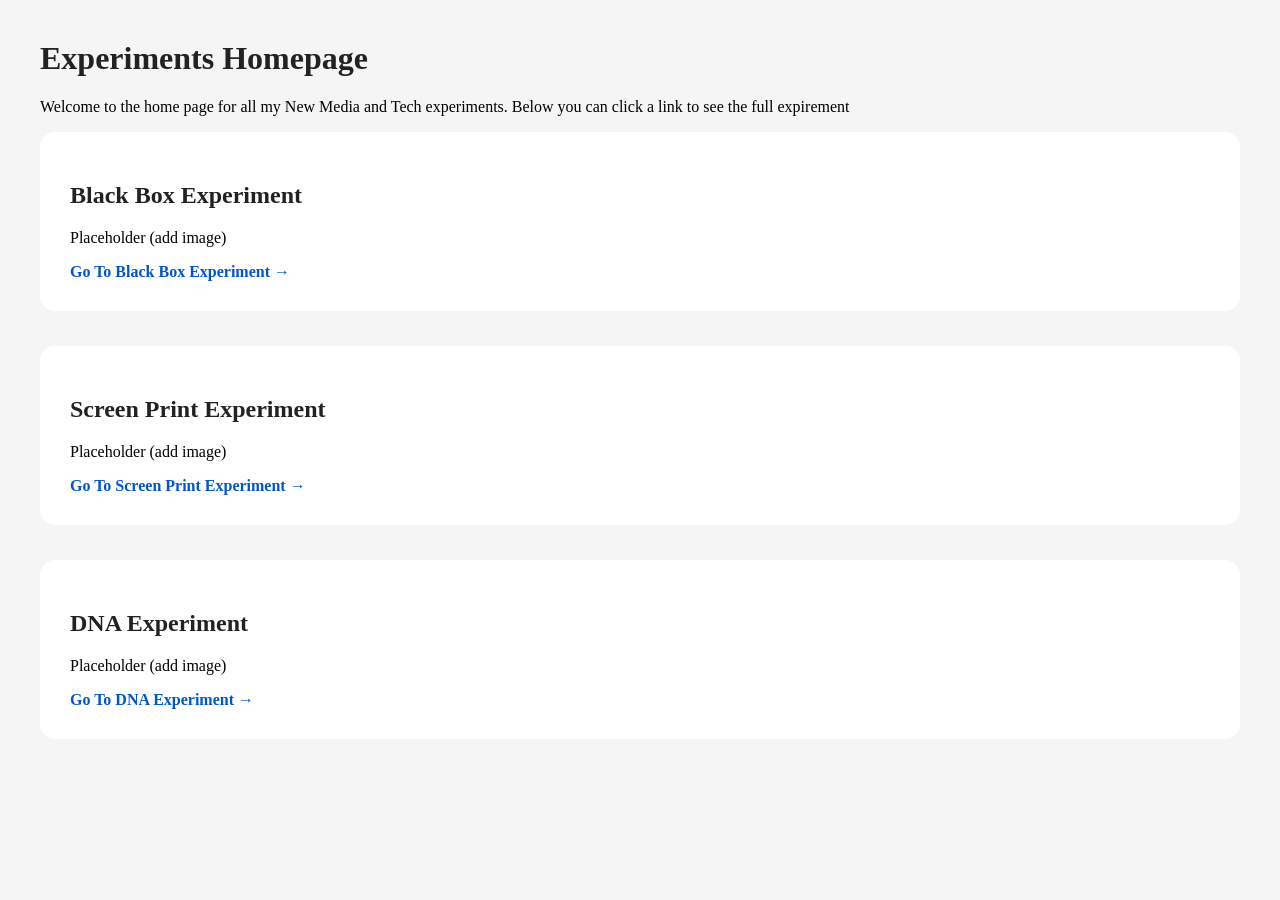
==== index.html @ a8d27109 "Update index.html" ====
<!DOCTYPE html>
<html lang="en">
<head>
    <meta charset="UTF-8">
    <title>NMT Expirements Homepage</title>
    <link rel="icon" type="images/png" href="/images/Spidermanicon.png">
    <style>
        body {
            font-family: 'Brush Script MT', cursive;
            margin: 40px;
            background: #f5f5f5;
        }
        h1, h2 {
            color: #222;
        }
        .experiment {
            background: white;
            padding: 30px;
            margin-bottom: 35px;
            border-radius: 15px;
        }
        a {
            color: #0055cc;
            font-weight: bold;
            text-decoration: none;
        }
        a:hover {
            text-decoration: underline;
        }
    </style>
</head>

<body>

    <h1>Experiments Homepage</h1>
    <p>Welcome to the home page for all my New Media and Tech experiments. Below you can click a link to see the full expirement</p>

    <div class="experiment">
        <h2>Black Box Experiment</h2>
        <p>
            Placeholder
            (add image)
        </p>
        <a href="/BlackBox.html">Go To Black Box Experiment →</a>
    </div>

    <div class="experiment">
        <h2>Screen Print Experiment</h2>
        <p>
            Placeholder
            (add image)
        </p>
        <a href="/screenprint.html">Go To Screen Print Experiment →</a>
    </div>

    <div class="experiment">
        <h2>DNA Experiment</h2>
        <p>
            Placeholder
            (add image)
        </p>
        <a href="/DNA-Experiment.html">Go To DNA Experiment →</a>
    </div>

</body>
</html>
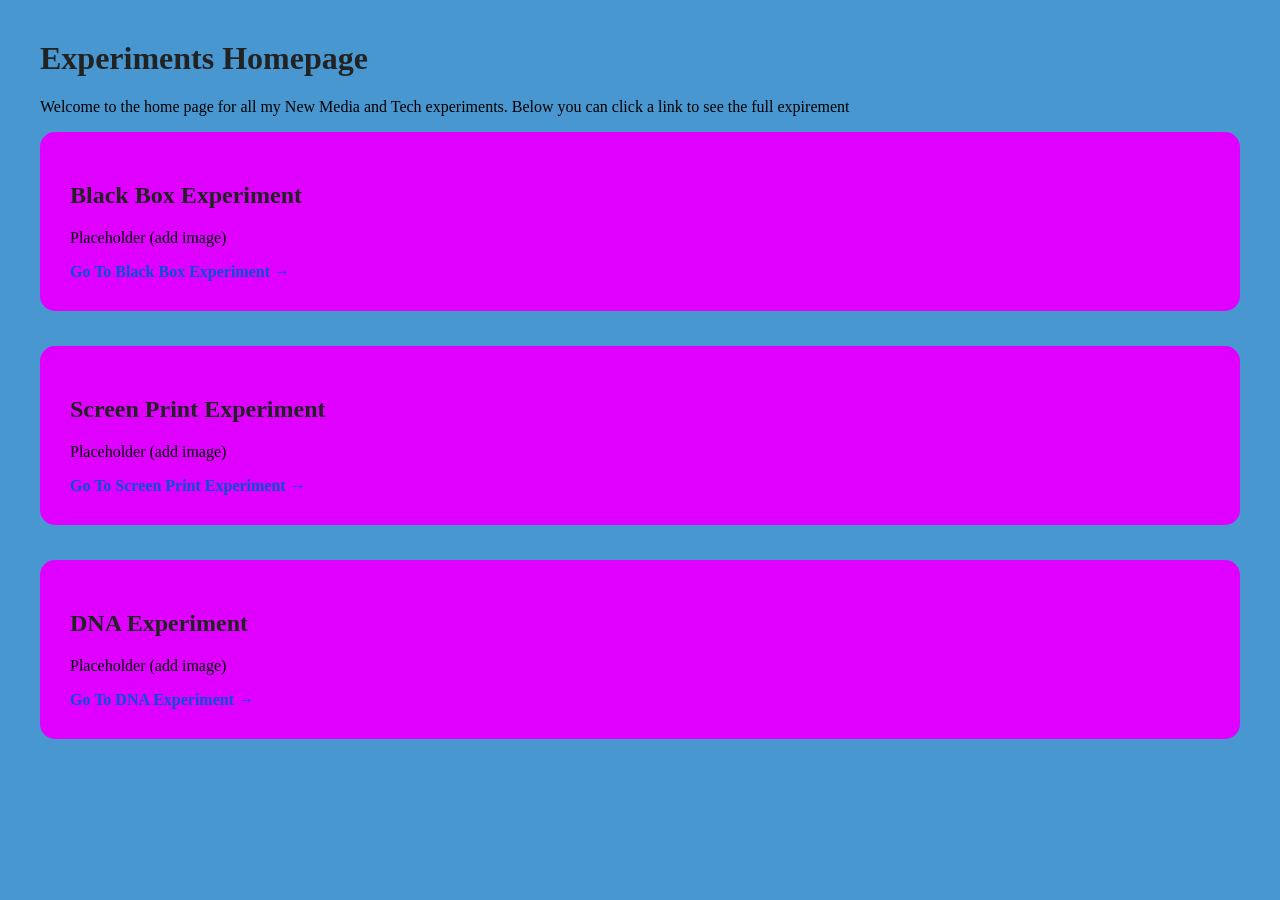
==== commit b5de2140: "Update index.html" ====
--- a/index.html
+++ b/index.html
@@ -8,13 +8,13 @@
         body {
             font-family: 'Brush Script MT', cursive;
             margin: 40px;
-            background: #f5f5f5;
+            background: #4997D0;
         }
         h1, h2 {
             color: #222;
         }
         .experiment {
-            background: white;
+            background: #DF00FF;
             padding: 30px;
             margin-bottom: 35px;
             border-radius: 15px;
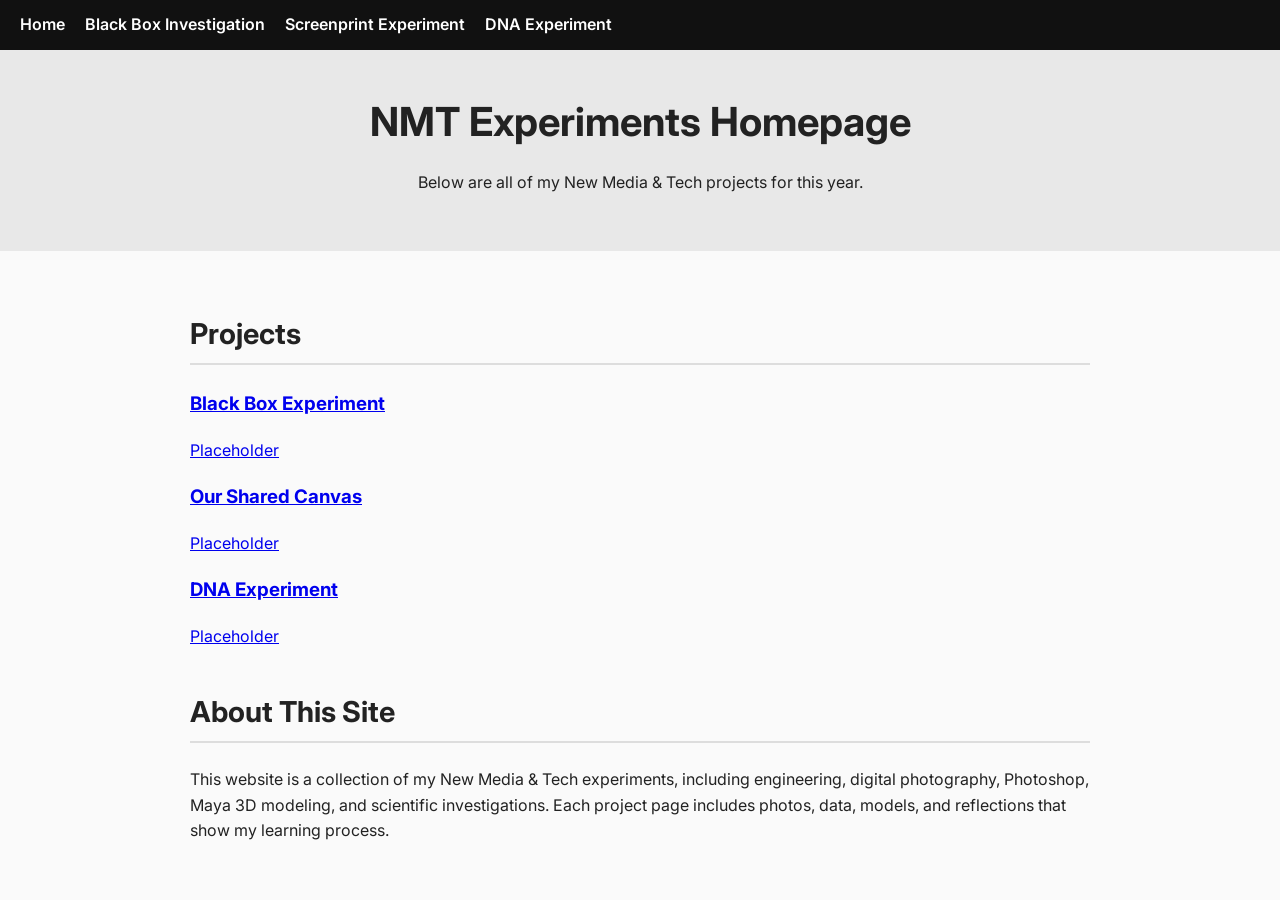
==== commit 58e13dea: "Update index.html" ====
--- a/index.html
+++ b/index.html
@@ -1,66 +1,69 @@
 <!DOCTYPE html>
 <html lang="en">
 <head>
-    <meta charset="UTF-8">
-    <title>NMT Expirements Homepage</title>
-    <link rel="icon" type="images/png" href="/images/Spidermanicon.png">
-    <style>
-        body {
-            font-family: 'Brush Script MT', cursive;
-            margin: 40px;
-            background: #4997D0;
-        }
-        h1, h2 {
-            color: #222;
-        }
-        .experiment {
-            background: #DF00FF;
-            padding: 30px;
-            margin-bottom: 35px;
-            border-radius: 15px;
-        }
-        a {
-            color: #0055cc;
-            font-weight: bold;
-            text-decoration: none;
-        }
-        a:hover {
-            text-decoration: underline;
-        }
-    </style>
+  <meta charset="UTF-8">
+  <title>NMT Experiments Homepage</title>
+  <link rel="icon" type="image/png" href="/images/Spidermanicon.png">
+  <meta name="viewport" content="width=device-width, initial-scale=1">
+
+  <link rel="preconnect" href="https://fonts.googleapis.com">
+  <link rel="preconnect" href="https://fonts.gstatic.com" crossorigin>
+  <link href="https://fonts.googleapis.com/css2?family=Inter:wght@300;400;600;700&display=swap" rel="stylesheet">
+
+  <link rel="stylesheet" href="style.css">
 </head>
 
 <body>
 
-    <h1>Experiments Homepage</h1>
-    <p>Welcome to the home page for all my New Media and Tech experiments. Below you can click a link to see the full expirement</p>
+<nav class="navbar">
+  <ul>
+    <li><a href="index.html" class="active">Home</a></li>
+    <li><a href="BlackBox.html">Black Box Investigation</a></li>
+    <li><a href="screenprint.html">Screenprint Experiment</a></li>
+    <li><a href="DNA-Experiment.html">DNA Experiment</a></li>
+  </ul>
+</nav>
 
-    <div class="experiment">
-        <h2>Black Box Experiment</h2>
-        <p>
-            Placeholder
-            (add image)
-        </p>
-        <a href="/BlackBox.html">Go To Black Box Experiment →</a>
-    </div>
+<header class="hero">
+  <h1>NMT Experiments Homepage</h1>
+  <p>Below are all of my New Media & Tech projects for this year.</p>
+</header>
 
-    <div class="experiment">
-        <h2>Screen Print Experiment</h2>
-        <p>
-            Placeholder
-            (add image)
-        </p>
-        <a href="/screenprint.html">Go To Screen Print Experiment →</a>
-    </div>
+<main class="content">
 
-    <div class="experiment">
-        <h2>DNA Experiment</h2>
-        <p>
-            Placeholder
-            (add image)
-        </p>
-        <a href="/DNA-Experiment.html">Go To DNA Experiment →</a>
-    </div>
+<section>
+  <h2>Projects</h2>
+
+  <div class="card-grid">
+
+    <a class="card" href="/BlackBox.html">
+      <h3>Black Box Experiment</h3>
+      <p>Placeholder</p>
+    </a>
+
+    <a class="card" href="/screenprint.html">
+      <h3>Our Shared Canvas</h3>
+      <p>Placeholder</p>
+    </a>
+
+    <a class="card" href="/DNA-Experiment.html">
+      <h3>DNA Experiment</h3>
+      <p>Placeholder</p>
+    </a>
+
+  </div>
+</section>
+
+<section>
+  <h2>About This Site</h2>
+  <p>
+    This website is a collection of my New Media & Tech experiments, including engineering,
+    digital photography, Photoshop, Maya 3D modeling, and scientific investigations. Each project page
+    includes photos, data, models, and reflections that show my learning process.
+  </p>
+</section>
+
+</main>
 
 </body>
 </html>
--- a/style.css
+++ b/style.css
@@ -0,0 +1,97 @@
+body {
+  font-family: 'Inter', sans-serif;
+  margin: 0;
+  padding: 0;
+  background: #fafafa;
+  color: #222;
+  line-height: 1.6;
+}
+
+.navbar {
+  background: #111;
+  padding: 12px 20px;
+}
+
+.navbar ul {
+  list-style: none;
+  display: flex;
+  gap: 20px;
+  margin: 0;
+  padding: 0;
+}
+
+.navbar a {
+  color: white;
+  text-decoration: none;
+  font-weight: 600;
+}
+
+.navbar a:hover {
+  opacity: 0.7;
+}
+
+.hero {
+  text-align: center;
+  padding: 40px 20px;
+  background: #e8e8e8;
+}
+
+.hero h1 {
+  font-size: 2.5rem;
+  margin: 0;
+}
+
+.content {
+  max-width: 900px;
+  margin: auto;
+  padding: 20px;
+}
+
+h2 {
+  margin-top: 40px;
+  font-size: 1.8rem;
+  border-bottom: 2px solid #ddd;
+  padding-bottom: 6px;
+}
+
+.image-large {
+  width: 100%;
+  max-width: 600px;
+  display: block;
+  margin: 20px auto;
+  border-radius: 6px;
+}
+
+.photo-grid {
+  display: grid;
+  grid-template-columns: repeat(auto-fit, minmax(180px, 1fr));
+  gap: 12px;
+  margin: 20px 0;
+}
+
+.photo-grid img {
+  width: 100%;
+  border-radius: 6px;
+}
+
+.materials li {
+  margin-bottom: 6px;
+}
+
+.data-table {
+  width: 100%;
+  border-collapse: collapse;
+  margin-top: 20px;
+}
+
+.data-table th,
+.data-table td {
+  border: 1px solid #ccc;
+  padding: 10px;
+  text-align: center;
+}
+
+.data-table th {
+  background: #f0f0f0;
+  font-weight: 700;
+}
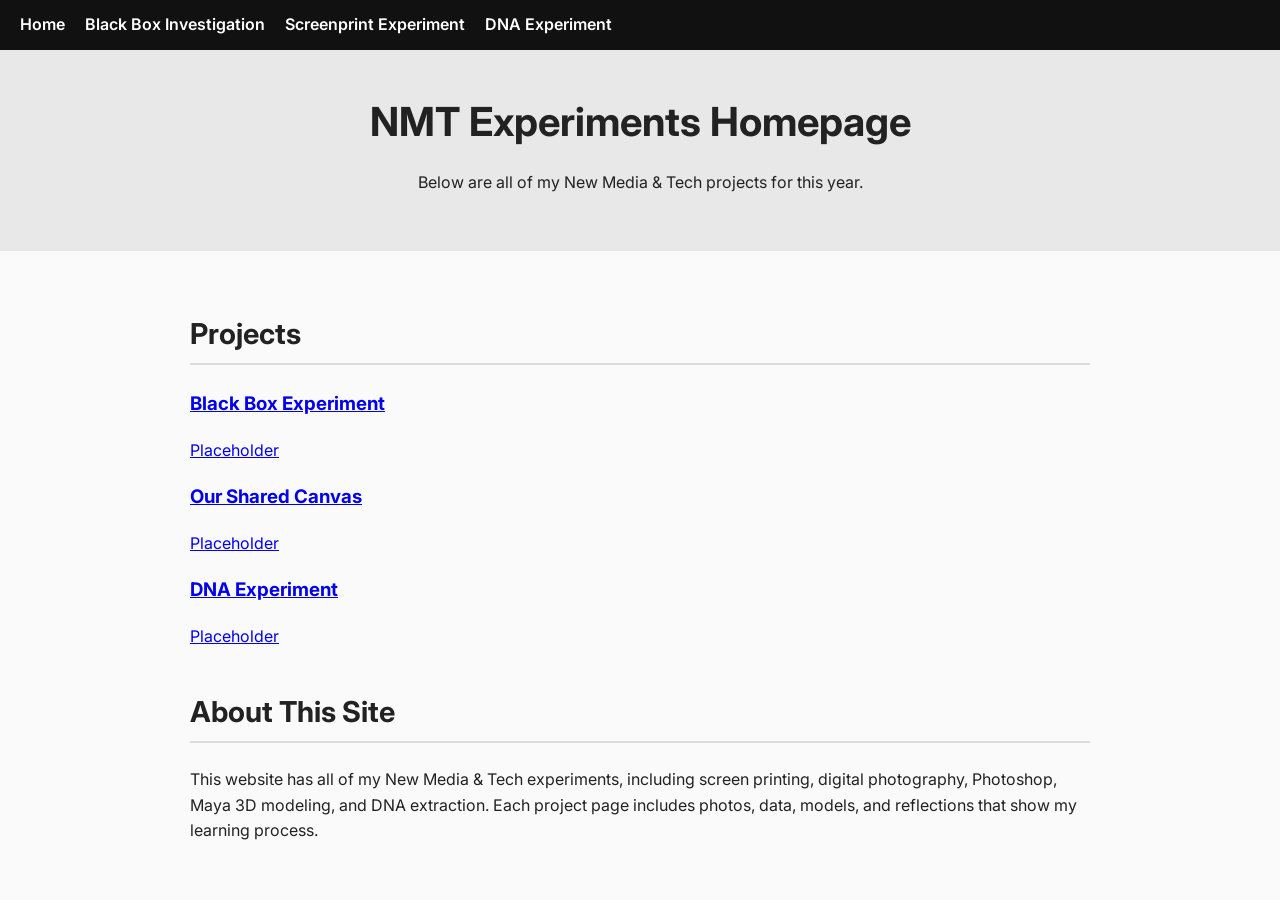
==== commit 48835fa7: "Update index.html" ====
--- a/index.html
+++ b/index.html
@@ -57,8 +57,8 @@
 <section>
   <h2>About This Site</h2>
   <p>
-    This website is a collection of my New Media & Tech experiments, including engineering,
-    digital photography, Photoshop, Maya 3D modeling, and scientific investigations. Each project page
+    This website has all of my New Media & Tech experiments, including screen printing,
+    digital photography, Photoshop, Maya 3D modeling, and DNA extraction. Each project page
     includes photos, data, models, and reflections that show my learning process.
   </p>
 </section>
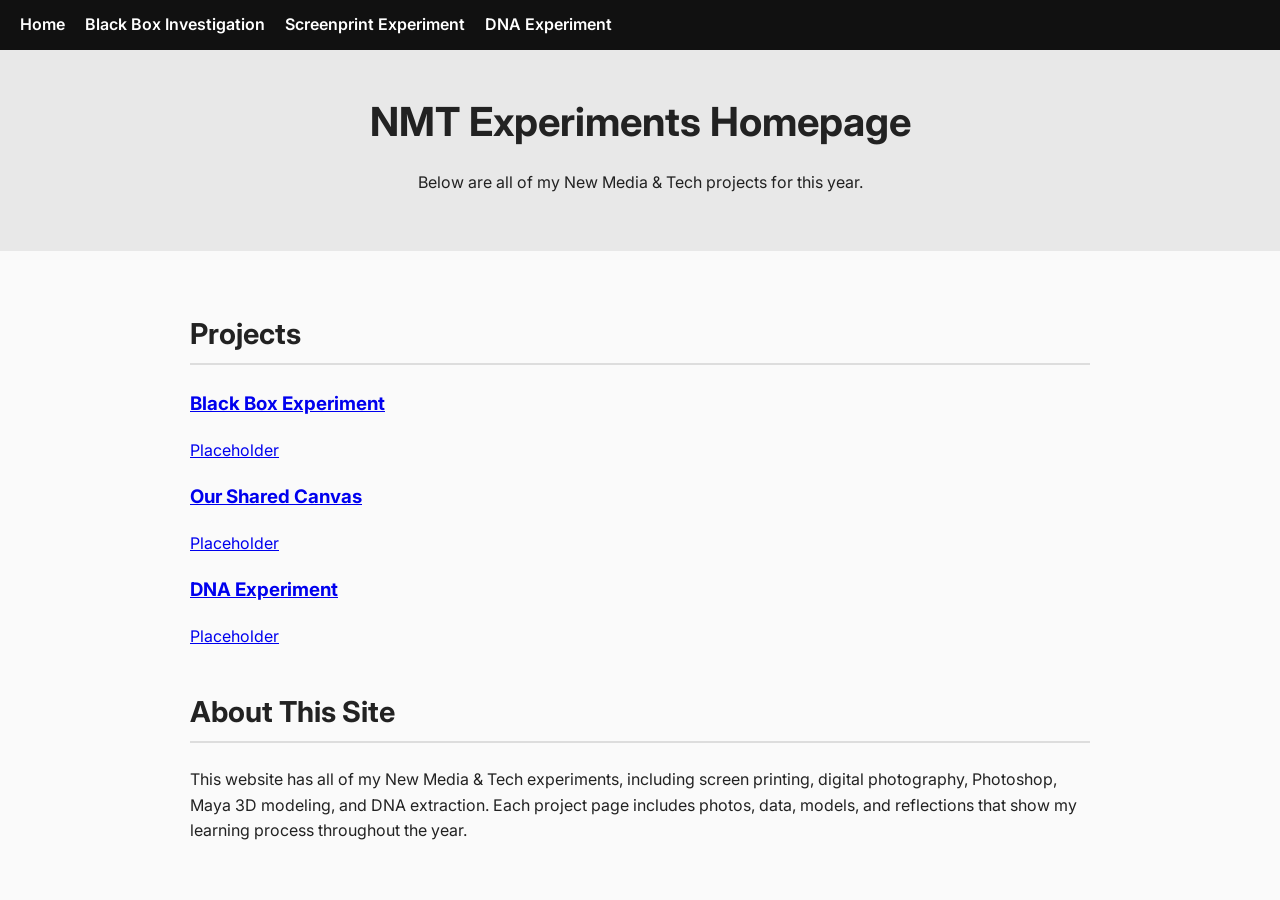
==== commit ab208921: "Update index.html" ====
--- a/index.html
+++ b/index.html
@@ -59,7 +59,7 @@
   <p>
     This website has all of my New Media & Tech experiments, including screen printing,
     digital photography, Photoshop, Maya 3D modeling, and DNA extraction. Each project page
-    includes photos, data, models, and reflections that show my learning process.
+    includes photos, data, models, and reflections that show my learning process throughout the year.
   </p>
 </section>
 
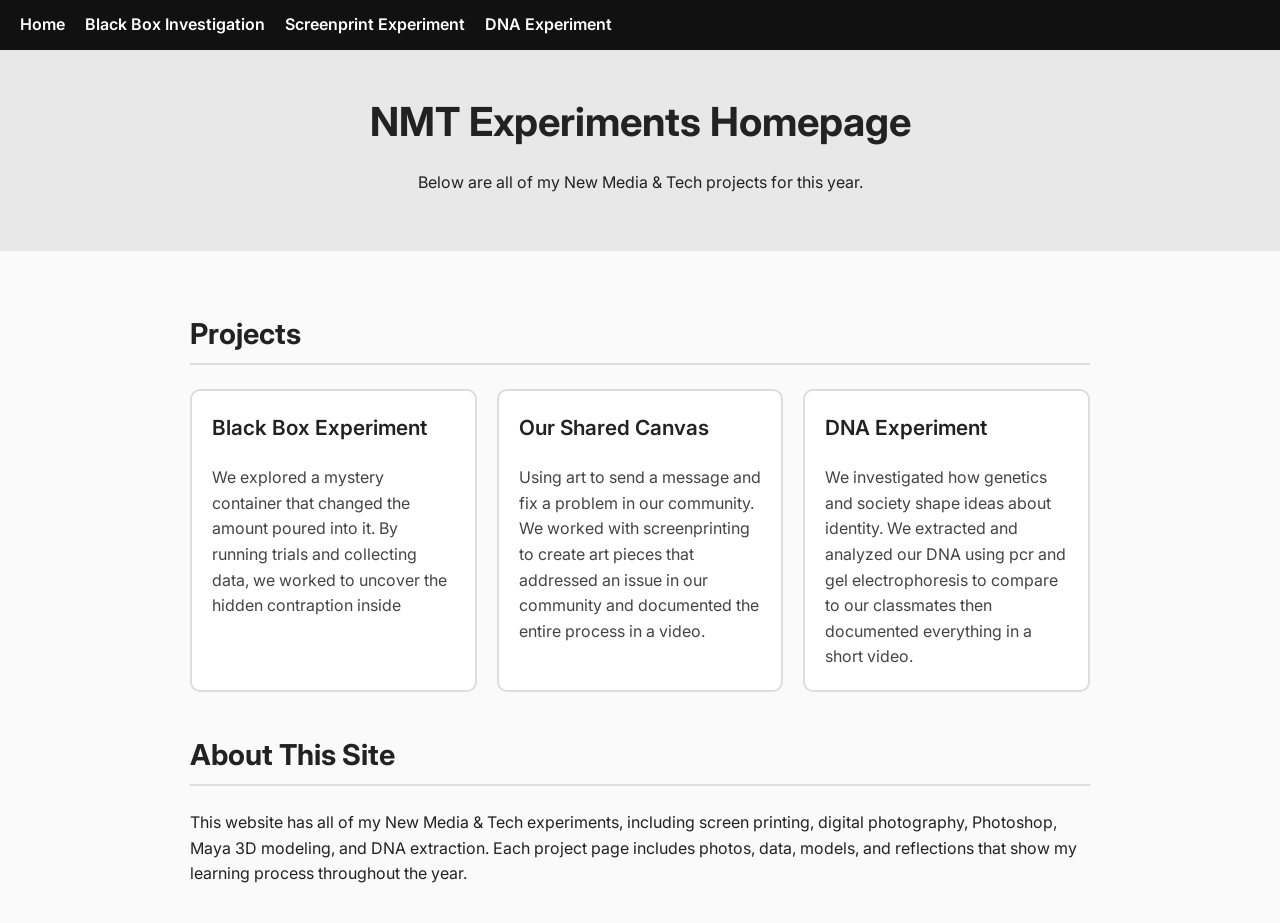
==== commit 250309e8: "Update index.html" ====
--- a/index.html
+++ b/index.html
@@ -31,37 +31,33 @@
 
 <main class="content">
 
-<section>
+
   <h2>Projects</h2>
 
   <div class="card-grid">
 
     <a class="card" href="/BlackBox.html">
       <h3>Black Box Experiment</h3>
-      <p>Placeholder</p>
+      <p>We explored a mystery container that changed the amount poured into it. By running trials and collecting data, we worked to uncover the hidden contraption inside</p>
     </a>
 
     <a class="card" href="/screenprint.html">
       <h3>Our Shared Canvas</h3>
-      <p>Placeholder</p>
+      <p>Using art to send a message and fix a problem in our community. We worked with screenprinting to create art pieces that addressed an issue in our community and documented the entire process in a video.</p>
     </a>
 
     <a class="card" href="/DNA-Experiment.html">
       <h3>DNA Experiment</h3>
-      <p>Placeholder</p>
+      <p>We investigated how genetics and society shape ideas about identity. We extracted and analyzed our DNA using pcr and gel electrophoresis to compare to our classmates then documented everything in a short video.</p>
     </a>
 
   </div>
-</section>
-
-<section>
   <h2>About This Site</h2>
   <p>
     This website has all of my New Media & Tech experiments, including screen printing,
     digital photography, Photoshop, Maya 3D modeling, and DNA extraction. Each project page
     includes photos, data, models, and reflections that show my learning process throughout the year.
   </p>
-</section>
 
 </main>
 
--- a/style.css
+++ b/style.css
@@ -95,3 +95,31 @@
   background: #f0f0f0;
   font-weight: 700;
 }
+.card-grid {
+  display: grid;
+  grid-template-columns: repeat(auto-fit, minmax(260px, 1fr));
+  gap: 20px;
+  margin-top: 20px;
+}
+
+.card {
+  display: block;
+  background: white;
+  padding: 20px;
+  border-radius: 10px;
+  border: 2px solid #ddd;
+  text-decoration: none;
+  color: #222;
+}
+
+.card h3 {
+  margin-top: 0;
+  font-size: 1.3rem;
+  font-weight: 600;
+}
+
+.card p {
+  margin-bottom: 0;
+  color: #444;
+}
+
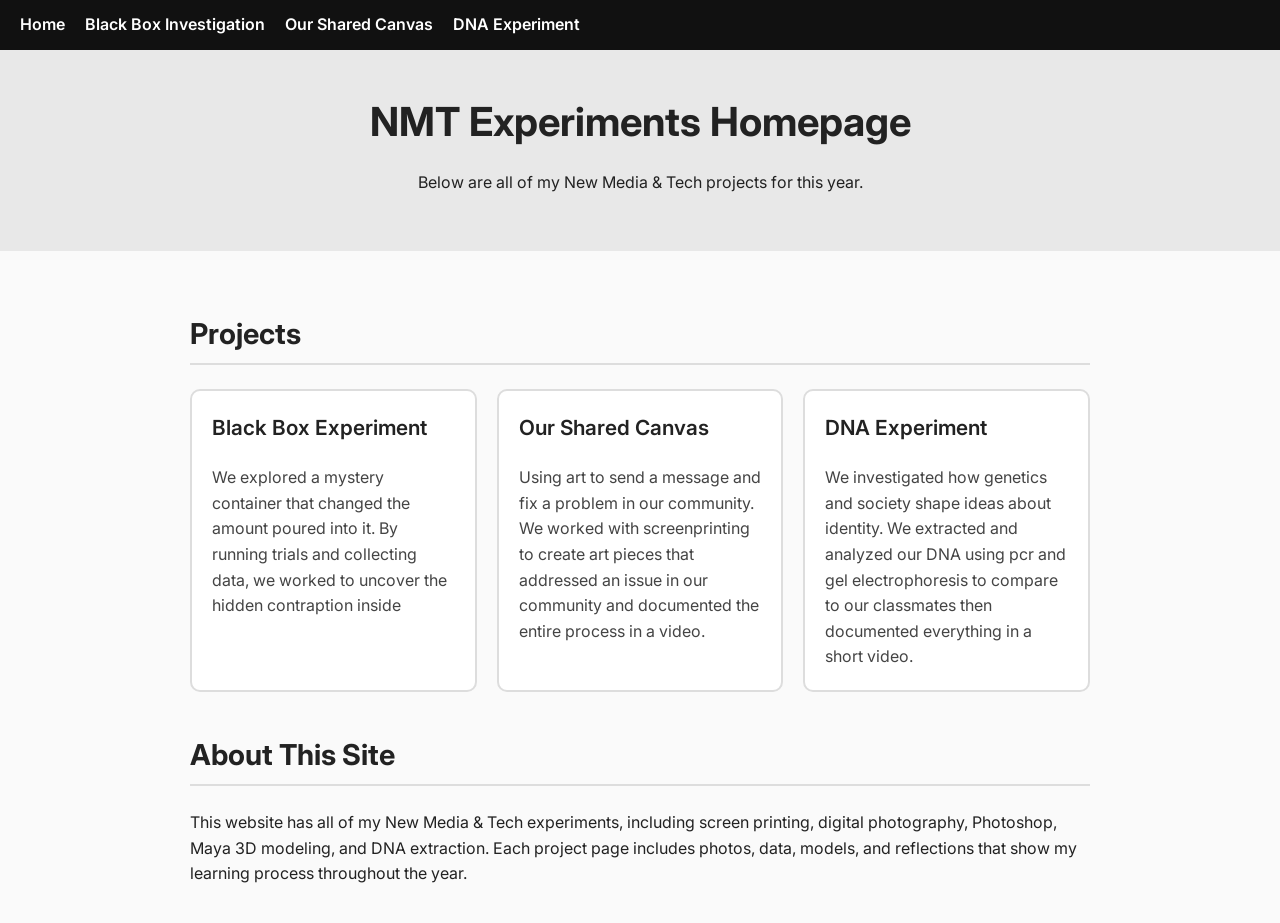
==== commit eb83ddb1: "Update index.html" ====
--- a/index.html
+++ b/index.html
@@ -19,7 +19,7 @@
   <ul>
     <li><a href="index.html" class="active">Home</a></li>
     <li><a href="BlackBox.html">Black Box Investigation</a></li>
-    <li><a href="screenprint.html">Screenprint Experiment</a></li>
+    <li><a href="screenprint.html">Our Shared Canvas</a></li>
     <li><a href="DNA-Experiment.html">DNA Experiment</a></li>
   </ul>
 </nav>
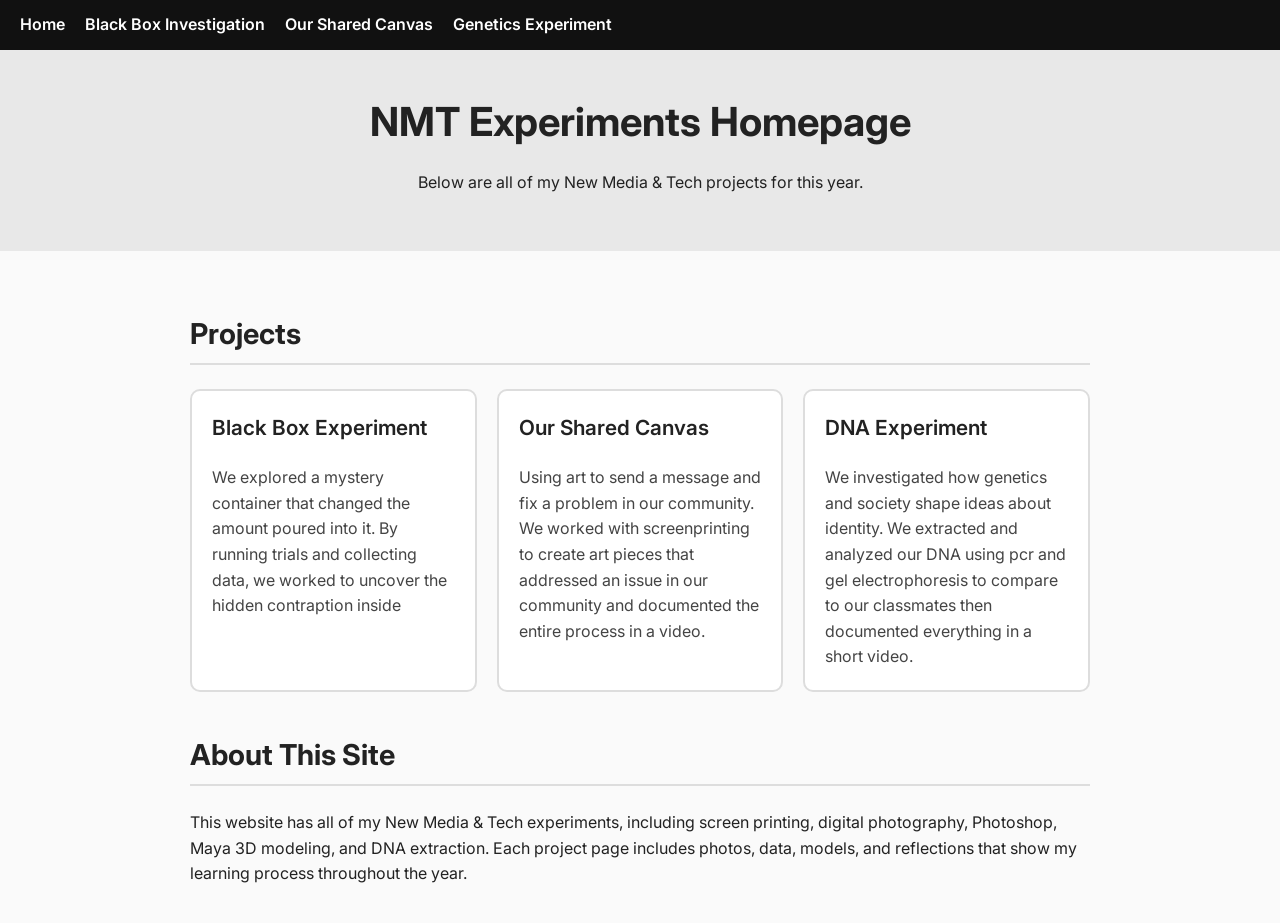
==== commit 6da2d686: "Update index.html" ====
--- a/index.html
+++ b/index.html
@@ -20,7 +20,7 @@
     <li><a href="index.html" class="active">Home</a></li>
     <li><a href="BlackBox.html">Black Box Investigation</a></li>
     <li><a href="screenprint.html">Our Shared Canvas</a></li>
-    <li><a href="DNA-Experiment.html">DNA Experiment</a></li>
+    <li><a href="DNA-Experiment.html">Genetics Experiment</a></li>
   </ul>
 </nav>
 
